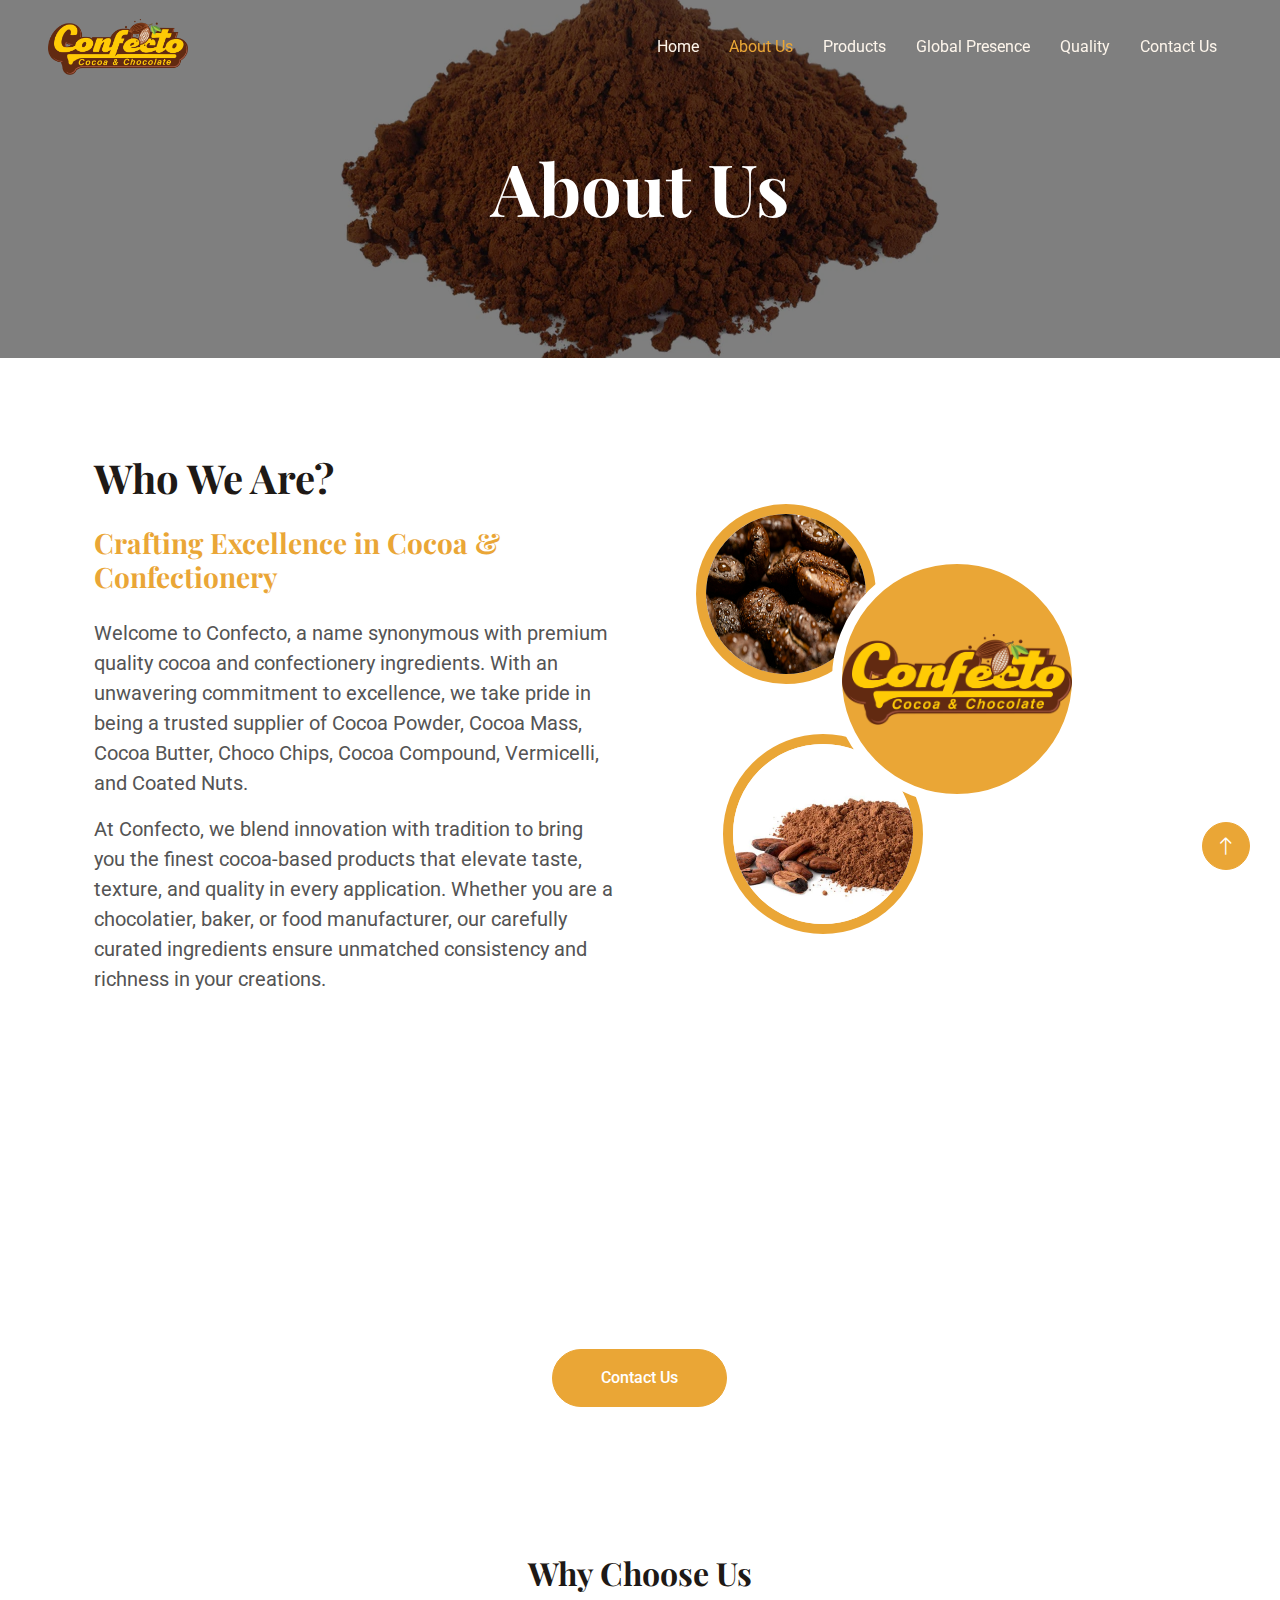
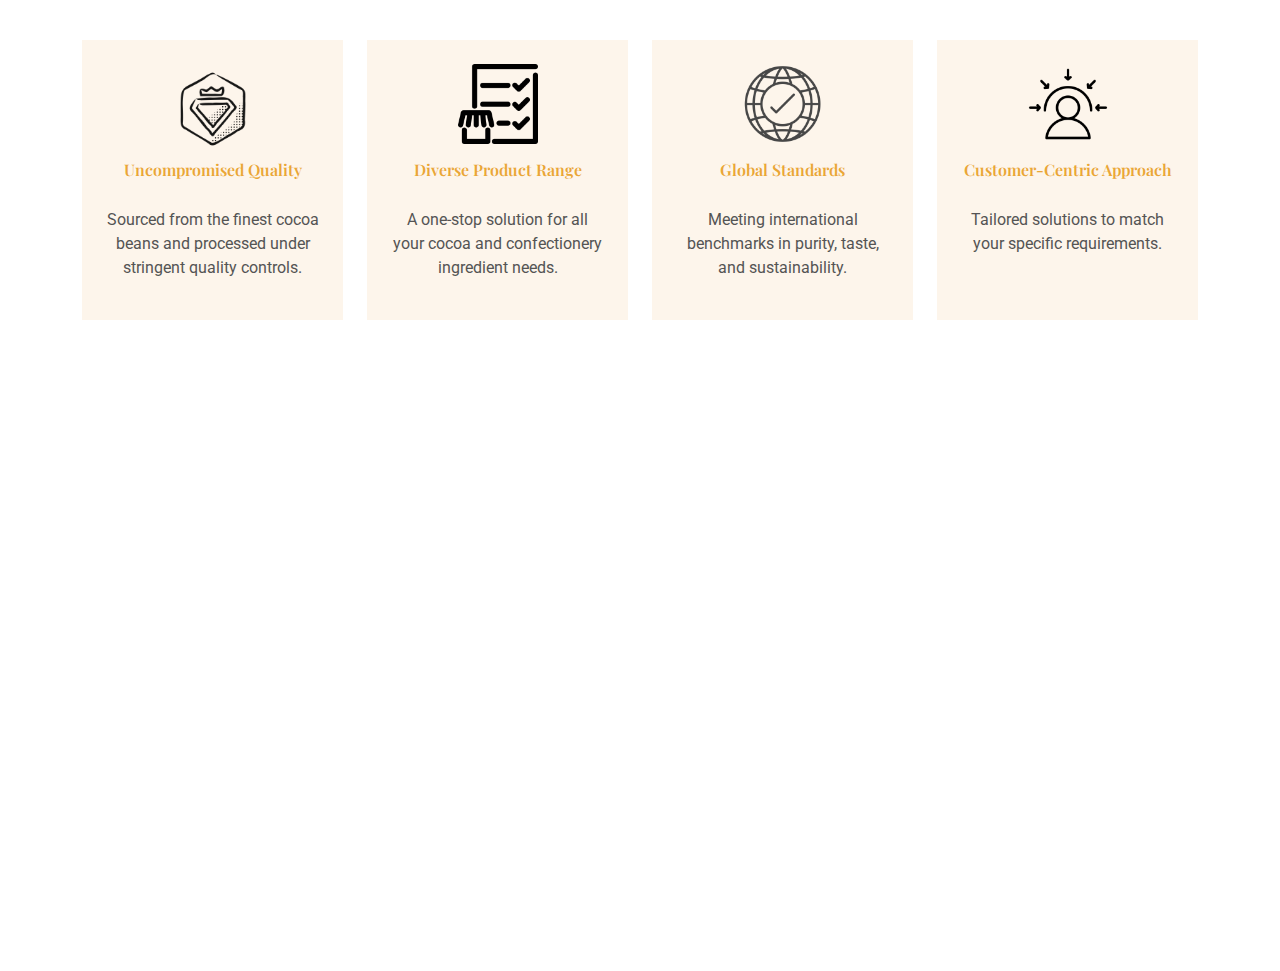
==== about.html @ 08ee180f "complete" ====
<!DOCTYPE html>
<html lang="en">

<head>
    <meta charset="utf-8">
    <title>Sunbeen</title>
    <meta content="width=device-width, initial-scale=1.0" name="viewport">
    <meta content="" name="keywords">
    <meta content="" name="description">

    <!-- Favicon -->
    <link href="img/favicon.ico" rel="icon">

    <!-- Google Web Fonts -->
    <link rel="preconnect" href="https://fonts.googleapis.com">
    <link rel="preconnect" href="https://fonts.gstatic.com" crossorigin>
    <link
        href="https://fonts.googleapis.com/css2?family=Roboto:wght@400;500&family=Playfair+Display:wght@600;700&display=swap"
        rel="stylesheet">

    <!-- Icon Font Stylesheet -->
    <link href="https://cdnjs.cloudflare.com/ajax/libs/font-awesome/5.10.0/css/all.min.css" rel="stylesheet">
    <link href="https://cdn.jsdelivr.net/npm/bootstrap-icons@1.4.1/font/bootstrap-icons.css" rel="stylesheet">

    <!-- Libraries Stylesheet -->
    <link href="lib/animate/animate.min.css" rel="stylesheet">
    <link href="lib/owlcarousel/assets/owl.carousel.min.css" rel="stylesheet">

    <!-- Customized Bootstrap Stylesheet -->
    <link href="css/bootstrap.min.css" rel="stylesheet">

    <!-- Template Stylesheet -->
    <link href="css/style.css" rel="stylesheet">
</head>

<body>
    <!-- Spinner Start -->
    <div id="spinner"
        class="show bg-white position-fixed translate-middle w-100 vh-100 top-50 start-50 d-flex align-items-center justify-content-center">
        <div class="spinner-grow text-primary" role="status"></div>
    </div>
    <!-- Spinner End -->





    <!-- Navbar Start -->
    <nav class="navbar navbar-expand-lg navbar-dark fixed-top py-lg-0 px-lg-5 wow fadeIn" data-wow-delay="0.1s">
        <a href="index.html" class="navbar-brand ms-4 ms-lg-0">
            <img src="./img/LOGO---Confecto.png" alt="" style="max-width: 140px;">
        </a>
        <button type="button" class="navbar-toggler me-4" data-bs-toggle="collapse" data-bs-target="#navbarCollapse">
            <span class="navbar-toggler-icon"></span>
        </button>
        <div class="collapse navbar-collapse" id="navbarCollapse">
            <div class="navbar-nav ms-auto p-4 p-lg-0">
                <a href="index.html" class="nav-item nav-link ">Home</a>
                <a href="about.html" class="nav-item nav-link active">About Us </a>
                <a href="products.html" class="nav-item nav-link">Products</a>
                <a href="global-presence.html" class="nav-item nav-link">Global Presence </a>
                <a href="quality.html" class="nav-item nav-link ">Quality</a>
                <!-- <div class="nav-item dropdown">
                    <a href="#" class="nav-link dropdown-toggle" data-bs-toggle="dropdown">Pages</a>
                    <div class="dropdown-menu m-0">
                        <a href="index.html" class="dropdown-item">Our Team</a>
                        <a href="index.html" class="dropdown-item">Testimonial</a>
                    </div>
                </div> -->
                <a href="contact.html" class="nav-item nav-link">Contact Us</a>
            </div>
           
        </div>
    </nav>
    <!-- Navbar End -->


       <!-- Page Header Start -->
       <div class="container-fluid quality-page-header py-6 wow fadeIn" data-wow-delay="0.1s">
        <div class="container text-center pt-5 pb-3">
            <h1 class="display-2 text-white animated slideInDown mb-3">About Us</h1>
        </div>
    </div>
    <!-- Page Header End -->

    <!-- Contact Start -->
    <div class="container-xxl py-6">
        <div class=" container">
           
            <div class="row gy-sm-4 gy-md-0 justify-content-center ">
                <div class="col-md-6 px-4 wow fadeInUp">
                    <h1 class="mb-4">Who We Are?</h1>
                    <h3 class="mb-4 text-primary">Crafting Excellence in Cocoa & Confectionery</h3>
                    <p class="fs-5">
                        Welcome to Confecto, a name synonymous with premium quality cocoa and confectionery ingredients. With an unwavering commitment to excellence, we take pride in being a trusted supplier of Cocoa Powder, Cocoa Mass, Cocoa Butter, Choco Chips, Cocoa Compound, Vermicelli, and Coated Nuts.                    
                    </p>
                    <p class="fs-5">
                        At Confecto, we blend innovation with tradition to bring you the finest cocoa-based products that elevate taste, texture, and quality in every application. Whether you are a chocolatier, baker, or food manufacturer, our carefully curated ingredients ensure unmatched consistency and richness in your creations.
                    </p>
                </div>
                <div class="col-md-6 wow fadeInUp">
                    <div class="position-relative who-we-imgWrapper">

                        <div class="rounded-circle logo bg-primary d-flex align-items-center justify-content-center position-absolute" >
                            
                            <img src="img/LOGO---Confecto.png" alt="" class="img-fluid ">
                        </div>
                        <div class="rounded-circle bg-primary cocoa-powder d-flex align-items-center justify-content-center position-absolute" >
                            
                            <img src="img/powder/Cocoa-Powder-100.webp" alt="" class="img-fluid h-100 object-fit-cover">
                        </div>
                        <div class="rounded-circle bg-primary beans d-flex align-items-center justify-content-center position-absolute" >
                            
                            <img src="img/quality/ingredient.jpg" alt="" class="img-fluid h-100 object-fit-cover">
                        </div>
                    </div>
                </div>
            </div>
        </div>
            
    </div>
    <div class="banner-quality d-flex align-items-center justify-content-center">
        <div class="container">
            <div class="row">
                <div class="col-md-10 text-center m-auto">
                    <h1 class="text-white">Let’s craft irresistible confections together</h1>
                    <p class="text-white">We believe in creating sweet success stories with our clients by delivering nothing but the best. With Confecto, you don’t just get ingredients—you get a partner dedicated to your brand’s excellence.</p>
                    <a href="contact.html" class="btn btn-primary rounded-pill py-3 px-5 mt-4">Contact Us</a>
                </div>
            </div>
        </div>
    </div>
    <!-- quality End -->

    <div class="container mt-5">
        <h2 class="text-center mb-5">Why Choose Us</h2>
        <div class="row g-4">
            <div class="col-sm-6 col-md-3 text-center">
                <div class="h-100 choose-card bg-light p-4">
                    <div class="img-wrapper mb-3">
                        <img src="./img/commitment.png" alt="" style="height: 90px;">
                    </div>
                    <h6  class=" text-primary" style="height: 40px; margin-top:-10px ;"> Uncompromised Quality</h6>
                    <p> Sourced from the finest cocoa beans and processed under stringent quality controls.</p>
                </div>
            </div>
            <div class="col-sm-6 col-md-3 text-center">
                <div class="h-100 choose-card bg-light p-4">
                    <div class="img-wrapper mb-3">
                        <img src="./img/product-range.png" alt="" style="height: 80px;">
                    </div>
                    <h6  class=" text-primary" style="height: 40px;">Diverse Product Range</h6>
                    <p> A one-stop solution for all your cocoa and confectionery ingredient needs.</p>

                </div>
            </div>
            <div class="col-sm-6 col-md-3 text-center">
                <div class="h-100 choose-card bg-light p-4">
                    <div class="img-wrapper mb-3">
                        <img src="./img/global.png" alt="" style="height: 80px;">
                    </div>
                    <h6  class=" text-primary" style="height: 40px;"> Global Standards</h6>
                    <p> Meeting international benchmarks in purity, taste, and sustainability.</p>

                </div>
            </div>
            <div class="col-sm-6 col-md-3 text-center">
                <div class="h-100 choose-card bg-light p-4">
                    <div class="img-wrapper mb-3">
                        <img src="./img/consumer-centric.png" alt="" style="height: 80px;">
                    </div>
                    <h6 class=" text-primary" style="height: 40px;">Customer-Centric Approach</h6>
                    <p> Tailored solutions to match your specific requirements.</p>

                </div>
            </div>
            
        </div>
        
    </div>

    <!-- Footer Start -->
    <div class="container-fluid bg-dark text-light footer my-6 mb-0 py-5 wow fadeIn" data-wow-delay="0.1s">
        <div class="container py-5">
            <div class="row g-5">
                <div class="col-lg-3 col-md-6">
                    <h4 class="text-light mb-4">Office Address</h4>
                    <div class="mb-2 d-flex"><i class="fa fa-map-marker-alt me-3"></i><p class="mb-0">Sunbeen Impex Private Limited <br>Plot No.08 Block-E Sector-5 <br> Bawana industrial Area, Delhi-110039</div>
                    <p class="mb-2"><a href="tel:+919711975544" class="d-flex text-white"><i class="fa fa-phone-alt me-3"></i>+919711975544</a></p>
                    <div class="mb-2"><a href="mailto:Sales@sunbeenimpex.com" target="_blank" class="d-flex  text-white"><i class="fa fa-envelope me-3"></i>Sales@sunbeenimpex.com</a></div>
                    <div class="d-flex pt-2">
                        <a class="btn btn-square btn-outline-light rounded-circle me-1" href="https://www.instagram.com/sunbeen_impex?igsh=NWV2MDRob2p6eTQ="><i
                                class="fab fa-instagram"></i></a>
                        <a class="btn btn-square btn-outline-light rounded-circle me-1" href="https://www.facebook.com/share/18NXHZL1n1/?mibextid=qi2Omg"><i
                                class="fab fa-facebook-f"></i></a>
                        <a class="btn btn-square btn-outline-light rounded-circle me-1" href="https://wa.me/+919711975544"><i
                                class="fab fa-whatsapp"></i></a>
                        <a class="btn btn-square btn-outline-light rounded-circle me-0" href=""><i
                                class="fab fa-linkedin-in"></i></a>
                    </div>
                </div>
                <div class="col-lg-4 ms-auto col-md-6">
                    <h4 class="text-light mb-4">Quick Links</h4>
                    <a class="btn btn-link" href="">About Us</a>
                    <a class="btn btn-link" href="">Contact Us</a>
                    <a class="btn btn-link" href="">Products</a>
                    <a class="btn btn-link" href="">Quality</a>
                    <a class="btn btn-link" href="">Terms & Condition</a>
                </div>
                <div class="col-lg-4 col-md-6">
                    <h4 class="text-light mb-4">Quick Links</h4>
                    <a class="btn btn-link" href="">About Us</a>
                    <a class="btn btn-link" href="">Contact Us</a>
                    <a class="btn btn-link" href="">Products</a>
                    <a class="btn btn-link" href="">Quality</a>
                    <a class="btn btn-link" href="">Terms & Condition</a>
                </div>
                
            </div>
        </div>
    </div>
    <!-- Footer End -->


    <!-- Copyright Start -->
    <div class="container-fluid copyright text-light py-4 wow fadeIn" data-wow-delay="0.1s">
        <div class="container">
            <div class="row">
                <div class="col-md-6 text-center text-md-start mb-3 mb-md-0">
                    &copy; <a href="https://cloudnetsolutions.in/cloudnet/index.html">cloudnetsolutions</a>, All Right
                    Reserved.
                </div>
                <div class="col-md-6 text-center text-md-end">
                    <!--/*** This template is free as long as you keep the footer author’s credit link/attribution link/backlink. If you'd like to use the template without the footer author’s credit link/attribution link/backlink, you can purchase the Credit Removal License from "https://htmlcodex.com/credit-removal". Thank you for your support. ***/-->
                    Designed By <a href="https://cloudnetsolutions.in/cloudnet/index.html">Cloudnet Solutions</a>
                </div>
            </div>
        </div>
    </div>
    <!-- Copyright End -->


    <!-- Back to Top -->
    <a href="#" class="btn btn-lg btn-primary btn-lg-square rounded-circle back-to-top"><i
            class="bi bi-arrow-up"></i></a>


    <!-- JavaScript Libraries -->
    <script src="https://code.jquery.com/jquery-3.4.1.min.js"></script>
    <script src="https://cdn.jsdelivr.net/npm/bootstrap@5.0.0/dist/js/bootstrap.bundle.min.js"></script>
    <script src="lib/wow/wow.min.js"></script>
    <script src="lib/easing/easing.min.js"></script>
    <script src="lib/waypoints/waypoints.min.js"></script>
    <script src="lib/counterup/counterup.min.js"></script>
    <script src="lib/owlcarousel/owl.carousel.min.js"></script>

    <!-- Template Javascript -->
    <script src="js/main.js"></script>

</body>

</html>
---- css/style.css ----
/********** Template CSS **********/
@import url('https://fonts.googleapis.com/css2?family=Poppins:ital,wght@0,100;0,200;0,300;0,400;0,500;0,600;0,700;0,800;0,900;1,100;1,200;1,300;1,400;1,500;1,600;1,700;1,800;1,900&display=swap');
:root {
    --primary: #EAA636;
    --secondary: #545454;
    --light: #FDF5EB;
    --dark: #1E1916;
}

h4,
h5,
h6,
.h4,
.h5,
.h6 {
    font-weight: 600 !important;
}

.py-6 {
    padding-top: 6rem;
    padding-bottom: 6rem;
}

.my-6 {
    margin-top: 6rem;
    margin-bottom: 6rem;
}

.back-to-top {
    position: fixed;
    display: none;
    right: 30px;
    bottom: 30px;
    z-index: 99;
}
.f-poppins{
    font-family: "Poppins", serif;
}

/*** Spinner ***/
#spinner {
    opacity: 0;
    visibility: hidden;
    transition: opacity .5s ease-out, visibility 0s linear .5s;
    z-index: 99999;
}

#spinner.show {
    transition: opacity .5s ease-out, visibility 0s linear 0s;
    visibility: visible;
    opacity: 1;
}


/*** Button ***/
.btn {
    font-weight: 500;
    transition: .5s;
}

.btn.btn-primary {
    color: #FFFFFF;
}

.btn-square {
    width: 38px;
    height: 38px;
}

.btn-sm-square {
    width: 32px;
    height: 32px;
}

.btn-lg-square {
    width: 48px;
    height: 48px;
}

.btn-square,
.btn-sm-square,
.btn-lg-square {
    padding: 0;
    display: flex;
    align-items: center;
    justify-content: center;
    font-weight: normal;
}
.full-image{
    width: 100%;
    height: 100%;
    object-fit: cover;
}
.font-weight-bold{
    font-weight: 500;
}
/*** Navbar ***/
.navbar .dropdown-toggle::after {
    border: none;
    content: "\f107";
    font-family: "Font Awesome 5 Free";
    font-weight: 900;
    vertical-align: middle;
    margin-left: 8px;
}

.navbar .navbar-nav .nav-link {
    padding: 35px 15px;
    color: var(--light);
    outline: none;
}

.navbar .navbar-nav .nav-link:hover,
.navbar .navbar-nav .nav-link.active {
    color: var(--primary);
}

.navbar.fixed-top {
    transition: .5s;
}

@media (max-width: 991.98px) {
    .navbar .navbar-nav {
        margin-top: 10px;
        border-top: 1px solid rgba(255, 255, 255, .3);
        background: var(--dark);
    }

    .navbar .navbar-nav .nav-link {
        padding: 10px 0;
    }
}

@media (min-width: 992px) {
    .navbar .nav-item .dropdown-menu {
        display: block;
        visibility: hidden;
        top: 100%;
        transform: rotateX(-75deg);
        transform-origin: 0% 0%;
        transition: .5s;
        opacity: 0;
    }

    .navbar .nav-item:hover .dropdown-menu {
        transform: rotateX(0deg);
        visibility: visible;
        transition: .5s;
        opacity: 1;
    }
}


/*** Header ***/
.header-carousel .owl-carousel-inner {
    position: absolute;
    width: 100%;
    height: calc(100% - 10px);
    min-height: 600px;
    top: 0;
    left: 0;
    display: flex;
    align-items: center;
    z-index: 1;
    /* background: rgba(0, 0, 0, .5); */
}
.header-carousel .owl-carousel-inner h1 {
    font-family: "Poppins", serif;
    font-size: calc(4.625rem + 1.5vw);
   
}
@media screen and (max-width:575px) {
    
    .header-carousel .owl-carousel-inner h1 {
        font-size: calc(2.625rem + 1.5vw);
       
    }
}
.header-carousel .owl-carousel-inner p {
font-size: calc(1.275rem + 1.3vw) !important;
}
.header-carousel .owl-carousel-item {
    position: relative;
    min-height: 600px;
}
.header-carousel .owl-carousel-item:before {
    position: absolute;
    width: 100%;
    height: 100%;
    content: '';
    top: 0;
    left: 0;
    background: rgba(0, 0, 0, .5);
}
.header-carousel .owl-carousel-item.video-item:before{
    height: calc(100% - 6px);
}
.header-carousel .owl-carousel-item img {
    display: block;
    width: 100%;
    height: 650px !important;
    object-fit: cover;
}

@media (max-width: 768px) {
    .header-carousel .owl-carousel-inner {
        height: 100% ;
    }
    .header-carousel .owl-carousel-item {
        position: relative;
        max-height: 600px;
        min-height: 600px;
    }

    .header-carousel .owl-carousel-item video {
        position: absolute;
        width: 100%;
        height: 100%;
        object-fit: cover;
    }

    .header-carousel .owl-carousel-item p {
        font-size: 16px !important;
    }
}
.header-carousel video{
    width: 100%;
    height: 1vw;
    min-height: 650px;
    object-fit: cover;
}
.header-carousel .owl-nav {
    position: relative;
    width: 80px;
    height: 80px;
    margin: -40px auto 0 auto;
    display: flex;
    justify-content: center;
    align-items: center;
}

.header-carousel .owl-nav::before {
    position: absolute;
    content: "";
    width: 100%;
    height: 100%;
    top: 0;
    left: 0;
    background: #FFFFFF;
    transform: rotate(45deg);
}

.header-carousel .owl-nav .owl-prev,
.header-carousel .owl-nav .owl-next {
    position: relative;
    font-size: 40px;
    color: var(--primary);
    transition: .5s;
    z-index: 1;
}

.header-carousel .owl-nav .owl-prev:hover,
.header-carousel .owl-nav .owl-next:hover {
    color: var(--dark);
}

.page-header {
    background: linear-gradient(rgba(0, 0, 0, .5), rgba(0, 0, 0, .5)), url(../img/compound.webp) center center no-repeat;
    background-size: cover;
}
.contact-page-header {
    background: linear-gradient(rgba(0, 0, 0, .5), rgba(0, 0, 0, .5)), url(../img/contact-page-back.jpg) center center no-repeat;
    background-size: cover;
}
.quality-page-header {
    background: linear-gradient(rgba(0, 0, 0, .5), rgba(0, 0, 0, .5)), url(../img/quality-page-back.webp) center center no-repeat ;
    background-size: fill;
}
.global-page-header {
    background: linear-gradient(rgba(0, 0, 0, .5), rgba(0, 0, 0, .5)), url(../img/choco-map.jpg) center center no-repeat ;
    background-size: cover;
}

.breadcrumb-item+.breadcrumb-item::before {
    color: var(--light);
}


/*** Facts ***/
.fact-item {
    transition: .5s;
}

.fact-item:hover {
    margin-top: -10px;
    background: #FFFFFF !important;
    box-shadow: 0 0 45px rgba(0, 0, 0, .07);
}


/*** About ***/
.img-twice::before {
    position: absolute;
    content: "";
    width: 60%;
    height: 80%;
    top: 10%;
    left: 20%;
    background: var(--primary);
    border: 25px solid var(--light);
    border-radius: 6px;
    z-index: -1;
}


/*** Product ***/
.product-item {
    transition: .5s;
}
.product-item img{
    max-height: 200px;
    min-height: 200px;
    width: 100%;
    object-fit: cover;
}
.product-item:hover {
    background: var(--primary) !important;
}

.product-item:hover * {
    color: var(--light);
}

.product-item:hover .border-primary {
    border-color: var(--light) !important;
}

.product-item .product-overlay {
    position: absolute;
    width: 100%;
    height: 0;
    top: 0;
    left: 0;
    display: flex;
    align-items: center;
    justify-content: center;
    background: rgba(0, 0, 0, .5);
    overflow: hidden;
    opacity: 0;
    transition: .5s;
}

.product-item:hover .product-overlay {
    height: 100%;
    opacity: 1;
}

#filteredCategory {
     font-weight: bold; 
     margin-bottom: 10px;
}
#clearFilter , #viewMore { 
    display: none; 
    margin-left: 10px;
}
.filter-box{
    max-width: 350px;
}
#productContainer .product-item img{
    max-height: 250px;
    min-height: 250px;
    width: 100%;
    object-fit: cover;
}
#productContainer .product-item h3{
    font-size: calc(0.6rem + .6vw);
}
/*** Team ***/
.team-item .team-text {
    position: relative;
    height: 100px;
    overflow: hidden;
}

.team-item .team-title {
    position: absolute;
    width: 100%;
    height: 100%;
    top: 0;
    left: 0;
    display: flex;
    flex-direction: column;
    align-items: center;
    justify-content: center;
    background: var(--light);
    transition: .5s;
}

.team-item:hover .team-title {
    top: -100px;
}

.team-item .team-social {
    position: absolute;
    width: 100%;
    height: 100%;
    top: 100px;
    left: 0;
    display: flex;
    align-items: center;
    justify-content: center;
    background: var(--primary);
    transition: .5s;
}

.team-item .team-social .btn {
    margin: 0 3px;
}

.team-item:hover .team-social {
    top: 0;
}


/*** Testimonial ***/
.testimonial-carousel .owl-item .testimonial-item img {
    width: 60px;
    height: 60px;
}

.testimonial-carousel .owl-item .testimonial-item,
.testimonial-carousel .owl-item .testimonial-item * {
    transition: .5s;
}

.testimonial-carousel .owl-item.center .testimonial-item {
    background: var(--primary) !important;
}

.testimonial-carousel .owl-item.center .testimonial-item * {
    color: #FFFFFF !important;
}

.testimonial-carousel .owl-nav {
    margin-top: 30px;
    display: flex;
    justify-content: center;
}

.testimonial-carousel .owl-nav .owl-prev,
.testimonial-carousel .owl-nav .owl-next {
    margin: 0 12px;
    width: 50px;
    height: 50px;
    display: flex;
    align-items: center;
    justify-content: center;
    border-radius: 50px;
    font-size: 22px;
    color: var(--light);
    background: var(--primary);
    transition: .5s;
}

.testimonial-carousel .owl-nav .owl-prev:hover,
.testimonial-carousel .owl-nav .owl-next:hover {
    color: var(--primary);
    background: var(--dark);
}


/*** Footer ***/
.footer .btn.btn-link {
    display: block;
    margin-bottom: 5px;
    padding: 0;
    text-align: left;
    color: var(--light);
    font-weight: normal;
    text-transform: capitalize;
    transition: .3s;
}

.footer .btn.btn-link::before {
    position: relative;
    content: "\f105";
    font-family: "Font Awesome 5 Free";
    font-weight: 900;
    color: var(--light);
    margin-right: 10px;
}

.footer .btn.btn-link:hover {
    color: var(--primary);
    letter-spacing: 1px;
    box-shadow: none;
}

.copyright {
    background: #111111;
}

.copyright a {
    color: var(--primary);
}

.copyright a:hover {
    color: var(--light);
}
.work-card-wrapper .icon{
    width: 80px;
    height: 80px;

}
.work-card-wrapper .icon img{
    width: 100%;
    

}
.quality .row:nth-child(odd){
    flex-direction: row-reverse;
    background-color: var(--light);
}
.quality img{
    width: 100%;
    min-height: 300px;
    max-height: 300px;
    object-fit: cover;
}
@media  screen and (min-width:767px) {
    .quality .row .col-md-6{
        padding-right: 0;
        padding-left: 0;
    }
}
.banner-quality{
    background: linear-gradient(rgba(0, 0, 0, .8), rgba(0, 0, 0, .8)), url(../img/quality/banner-quality.jpg) center center no-repeat;
    background-size: cover;
    min-height: 400px;
    background-attachment: fixed;
}
.administrative{
display: inline;
margin-bottom: 30px;
}
.administrative span{
    position: absolute;
    left: 50%;
    top: 47px;
    transform: translateX(-50%);
    font-size: 18px;
}
.who-we-imgWrapper .cocoa-powder{
    width: 200px; 
    height: 200px;
    top: 280px; 
    left: 13%; 
    overflow: 
    hidden; 
    border: 10px solid #EAA636;
}
.who-we-imgWrapper .logo{
    width: 250px;
    height: 250px;
    top: 100px; 
    left: 33%; 
    z-index: 1;  
    border: 10px solid #fff;
}
.who-we-imgWrapper .beans{
    width: 180px; 
    height: 180px; 
    top: 50px; 
    left: 8%; 
    overflow: hidden; 
    border: 10px solid #EAA636;
}
@media screen and (max-width:767px) {
    .who-we-imgWrapper{
        min-height: 700px;
    }
    .who-we-imgWrapper .cocoa-powder{
        width: 180px; 
        height: 180px;
        top: 280px; 
        left: 10%; 
        overflow:hidden; 
        border: 7px solid #EAA636;
    }
    .who-we-imgWrapper .beans{
        width: 180px; 
        height: 180px; 
        top: 50px; 
        left: 5%; 
        overflow: hidden; 
        border: 7px solid #EAA636;
    }
    .who-we-imgWrapper .logo{
        width: 250px;
        height: 250px;
        top: 100px; 
        left: 33%; 
        z-index: 1;  
        border: 10px solid #fff;
    }
}

@media screen and (max-width:420px) {
    .who-we-imgWrapper{
        min-height: 500px;
    }
    .who-we-imgWrapper .cocoa-powder{
        width: 160px; 
        height: 160px;
        top: 230px; 
        left: 6%; 
        overflow:hidden; 
        border: 7px solid #EAA636;
    }
    .who-we-imgWrapper .beans{
        width: 160px; 
        height: 160px; 
        top: 50px; 
        left: 3%; 
        overflow: hidden; 
        border: 7px solid #EAA636;
    }
    .who-we-imgWrapper .logo{
        width: 180px;
        height: 180px;
        top: 100px; 
        left: 25%; 
        z-index: 1;  
        border: 7px solid #fff;
    }
}
.choose-card{
 transition: .5s;
 -webkit-transition: .5s;
 -moz-transition: .5s;
 -ms-transition: .5s;
 -o-transition: .5s;
}
.choose-card:hover {
    margin-top: -10px;
    background: #FFFFFF !important;
    box-shadow: 0 0 45px rgba(0, 0, 0, .07);
}
.usap-wrapper{
        background: linear-gradient(rgba(0, 0, 0, .9), rgba(0, 0, 0, .9)), url(../img/quality/banner-quality.jpg) center center no-repeat;
        background-size: cover;
        min-height: 300px;
        background-attachment: fixed;
}
.global-card-wrapper{
    transition: 0.5s;
    -webkit-transition: 0.5s;
    -moz-transition: 0.5s;
    -ms-transition: 0.5s;
    -o-transition: 0.5s;
}
.global-card-wrapper:hover{
    margin-top: -10px;
    background: var(--light) !important;
    box-shadow: 0 0 45px rgba(0, 0, 0, .07);
}
.global-card-wrapper .icon{
    width: 80px;
    height: 80px;

}
.global-card-wrapper .icon img{
    width: 100%;
    

}
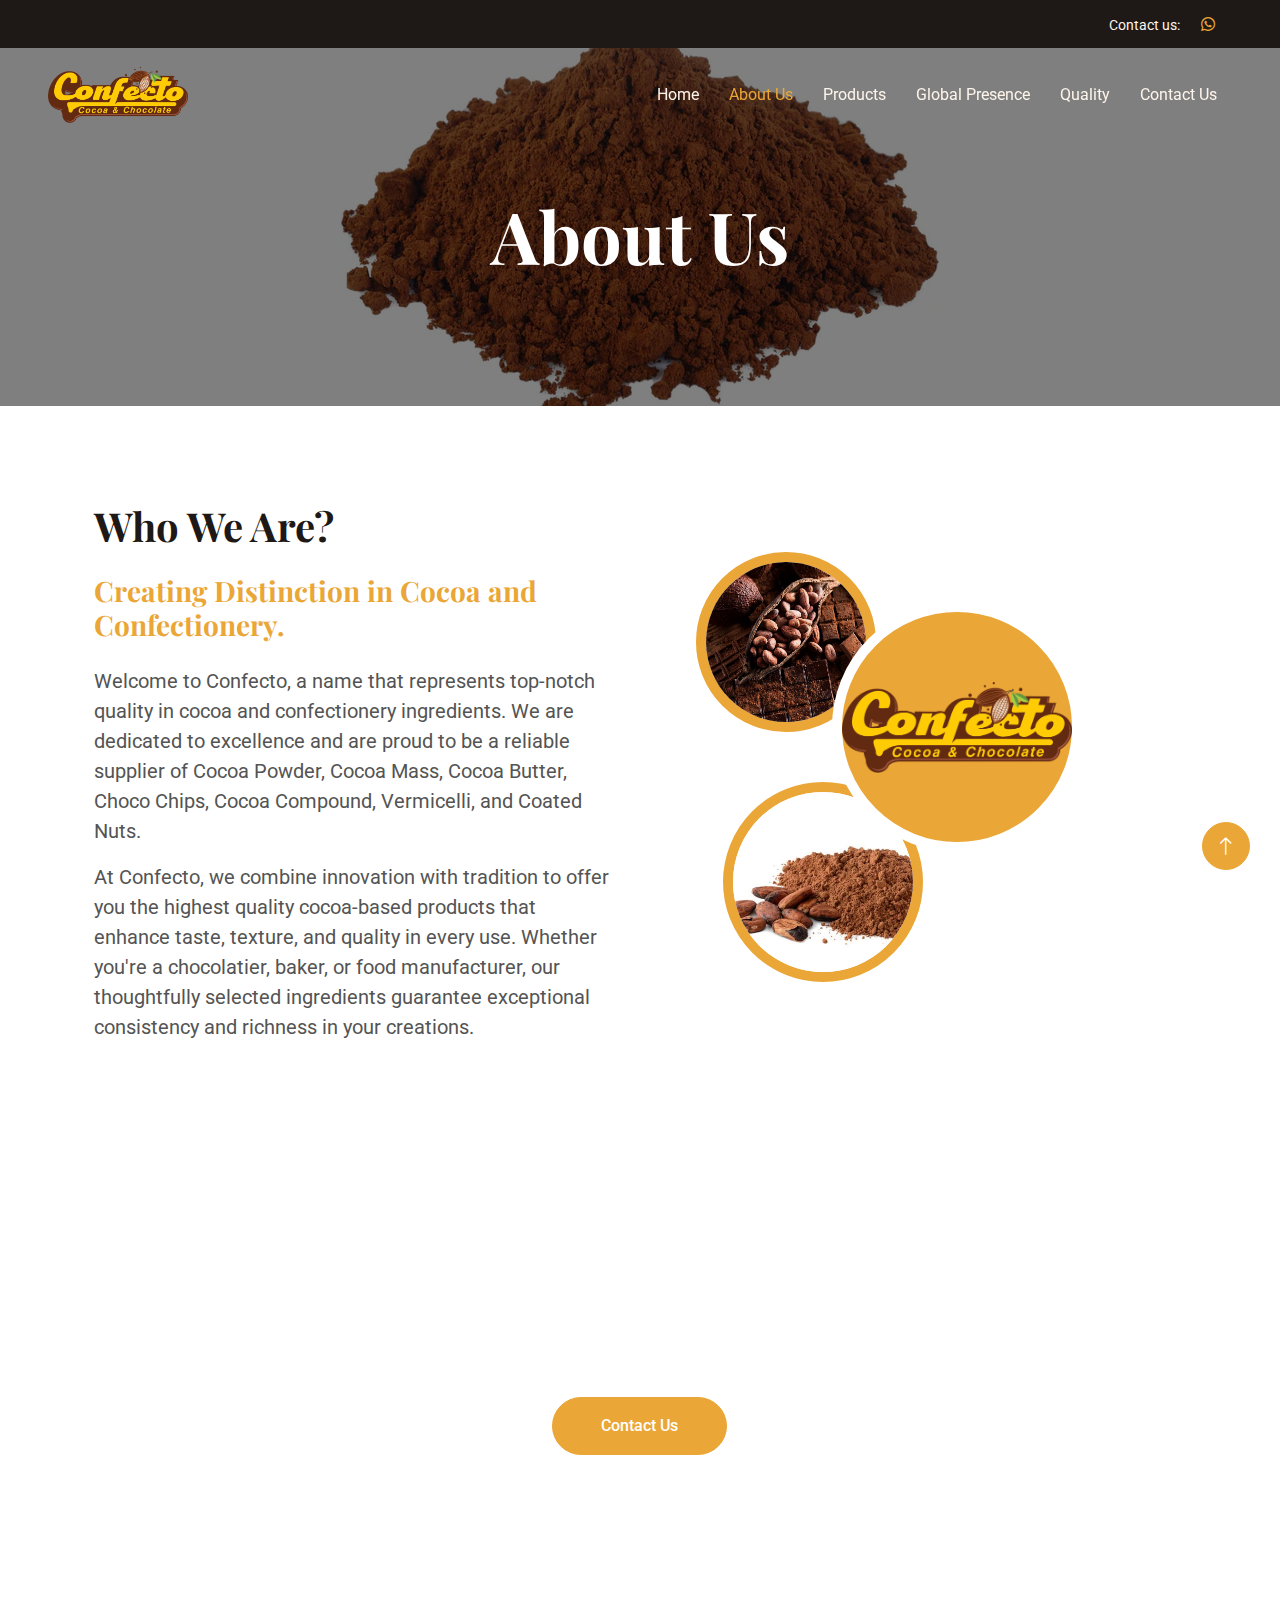
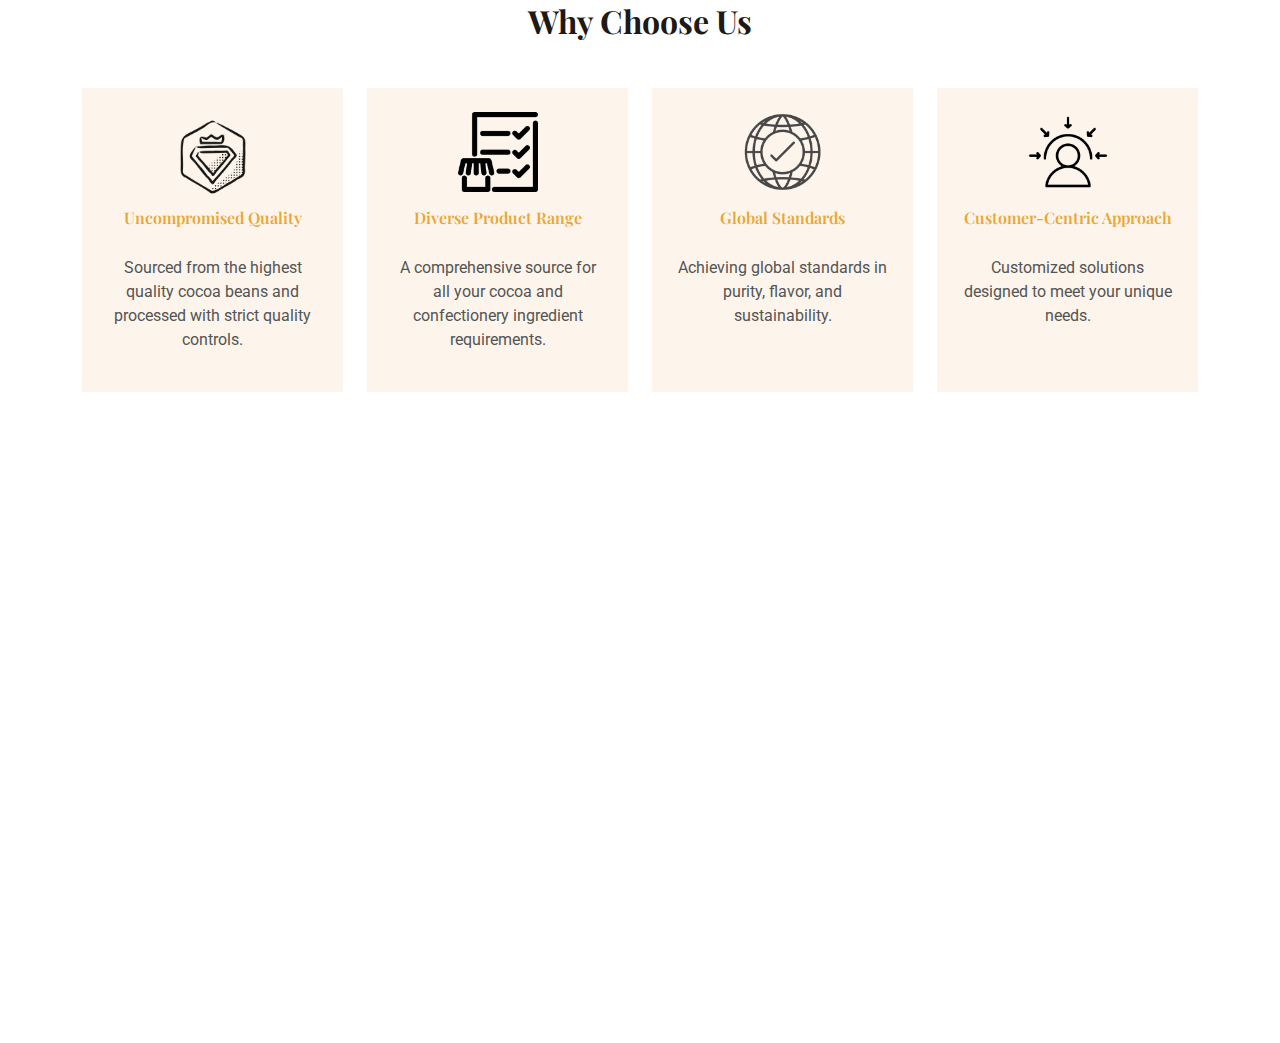
==== commit 4e2455c6: "post" ====
--- a/about.html
+++ b/about.html
@@ -41,7 +41,17 @@
     </div>
     <!-- Spinner End -->
 
-
+    <div class="container-fluid top-bar bg-dark text-light px-0 wow fadeIn" data-wow-delay="0.1s" style="visibility: visible; animation-delay: 0.1s; animation-name: fadeIn;">
+        <div class="row gx-0 align-items-center d-none d-lg-flex">
+
+            <div class="px-5 text-end">
+                <small>Contact us:</small>
+                <div class="h-100 d-inline-flex align-items-center">
+                    <a class="btn-lg-square text-primary pe-0" href="https://wa.me/+919711975544"><i class="fab fa-whatsapp"></i></a>
+                </div>
+            </div>
+        </div>
+    </div>
 
 
 
@@ -90,12 +100,14 @@
             <div class="row gy-sm-4 gy-md-0 justify-content-center ">
                 <div class="col-md-6 px-4 wow fadeInUp">
                     <h1 class="mb-4">Who We Are?</h1>
-                    <h3 class="mb-4 text-primary">Crafting Excellence in Cocoa & Confectionery</h3>
+                    <h3 class="mb-4 text-primary">Creating Distinction in Cocoa and Confectionery.
+
+                    </h3>
                     <p class="fs-5">
-                        Welcome to Confecto, a name synonymous with premium quality cocoa and confectionery ingredients. With an unwavering commitment to excellence, we take pride in being a trusted supplier of Cocoa Powder, Cocoa Mass, Cocoa Butter, Choco Chips, Cocoa Compound, Vermicelli, and Coated Nuts.                    
+                        Welcome to Confecto, a name that represents top-notch quality in cocoa and confectionery ingredients. We are dedicated to excellence and are proud to be a reliable supplier of Cocoa Powder, Cocoa Mass, Cocoa Butter, Choco Chips, Cocoa Compound, Vermicelli, and Coated Nuts.                   
                     </p>
                     <p class="fs-5">
-                        At Confecto, we blend innovation with tradition to bring you the finest cocoa-based products that elevate taste, texture, and quality in every application. Whether you are a chocolatier, baker, or food manufacturer, our carefully curated ingredients ensure unmatched consistency and richness in your creations.
+                        At Confecto, we combine innovation with tradition to offer you the highest quality cocoa-based products that enhance taste, texture, and quality in every use. Whether you're a chocolatier, baker, or food manufacturer, our thoughtfully selected ingredients guarantee exceptional consistency and richness in your creations.
                     </p>
                 </div>
                 <div class="col-md-6 wow fadeInUp">
@@ -124,7 +136,7 @@
             <div class="row">
                 <div class="col-md-10 text-center m-auto">
                     <h1 class="text-white">Let’s craft irresistible confections together</h1>
-                    <p class="text-white">We believe in creating sweet success stories with our clients by delivering nothing but the best. With Confecto, you don’t just get ingredients—you get a partner dedicated to your brand’s excellence.</p>
+                    <p class="text-white">We are committed to crafting sweet success stories alongside our clients by providing only the finest quality. With Confecto, you receive more than just ingredients you gain a partner who is devoted to the excellence of your brand.</p>
                     <a href="contact.html" class="btn btn-primary rounded-pill py-3 px-5 mt-4">Contact Us</a>
                 </div>
             </div>
@@ -141,7 +153,7 @@
                         <img src="./img/commitment.png" alt="" style="height: 90px;">
                     </div>
                     <h6  class=" text-primary" style="height: 40px; margin-top:-10px ;"> Uncompromised Quality</h6>
-                    <p> Sourced from the finest cocoa beans and processed under stringent quality controls.</p>
+                    <p>Sourced from the highest quality cocoa beans and processed with strict quality controls.</p>
                 </div>
             </div>
             <div class="col-sm-6 col-md-3 text-center">
@@ -150,7 +162,7 @@
                         <img src="./img/product-range.png" alt="" style="height: 80px;">
                     </div>
                     <h6  class=" text-primary" style="height: 40px;">Diverse Product Range</h6>
-                    <p> A one-stop solution for all your cocoa and confectionery ingredient needs.</p>
+                    <p> A comprehensive source for all your cocoa and confectionery ingredient requirements.</p>
 
                 </div>
             </div>
@@ -160,7 +172,7 @@
                         <img src="./img/global.png" alt="" style="height: 80px;">
                     </div>
                     <h6  class=" text-primary" style="height: 40px;"> Global Standards</h6>
-                    <p> Meeting international benchmarks in purity, taste, and sustainability.</p>
+                    <p> Achieving global standards in purity, flavor, and sustainability.</p>
 
                 </div>
             </div>
@@ -170,7 +182,7 @@
                         <img src="./img/consumer-centric.png" alt="" style="height: 80px;">
                     </div>
                     <h6 class=" text-primary" style="height: 40px;">Customer-Centric Approach</h6>
-                    <p> Tailored solutions to match your specific requirements.</p>
+                    <p> Customized solutions designed to meet your unique needs.</p>
 
                 </div>
             </div>
--- a/css/style.css
+++ b/css/style.css
@@ -164,9 +164,20 @@
     z-index: 1;
     /* background: rgba(0, 0, 0, .5); */
 }
+.header-carousel .owl-carousel-inner h3{
+    position: absolute;
+    writing-mode: vertical-lr;
+    font-family: "Poppins", serif;
+    font-weight: 500;
+    text-orientation: mixed;
+    left: -18px;
+    font-size: 20px;
+    color: #fff;
+    text-transform: uppercase;
+}
 .header-carousel .owl-carousel-inner h1 {
     font-family: "Poppins", serif;
-    font-size: calc(4.625rem + 1.5vw);
+    font-size: calc(2.625rem + 1.5vw);
    
 }
 @media screen and (max-width:575px) {
@@ -269,7 +280,7 @@
     background-size: cover;
 }
 .contact-page-header {
-    background: linear-gradient(rgba(0, 0, 0, .5), rgba(0, 0, 0, .5)), url(../img/contact-page-back.jpg) center center no-repeat;
+    background: linear-gradient(rgba(0, 0, 0, .5), rgba(0, 0, 0, .5)), url(../img/product/beans.jpg) center center no-repeat;
     background-size: cover;
 }
 .quality-page-header {
